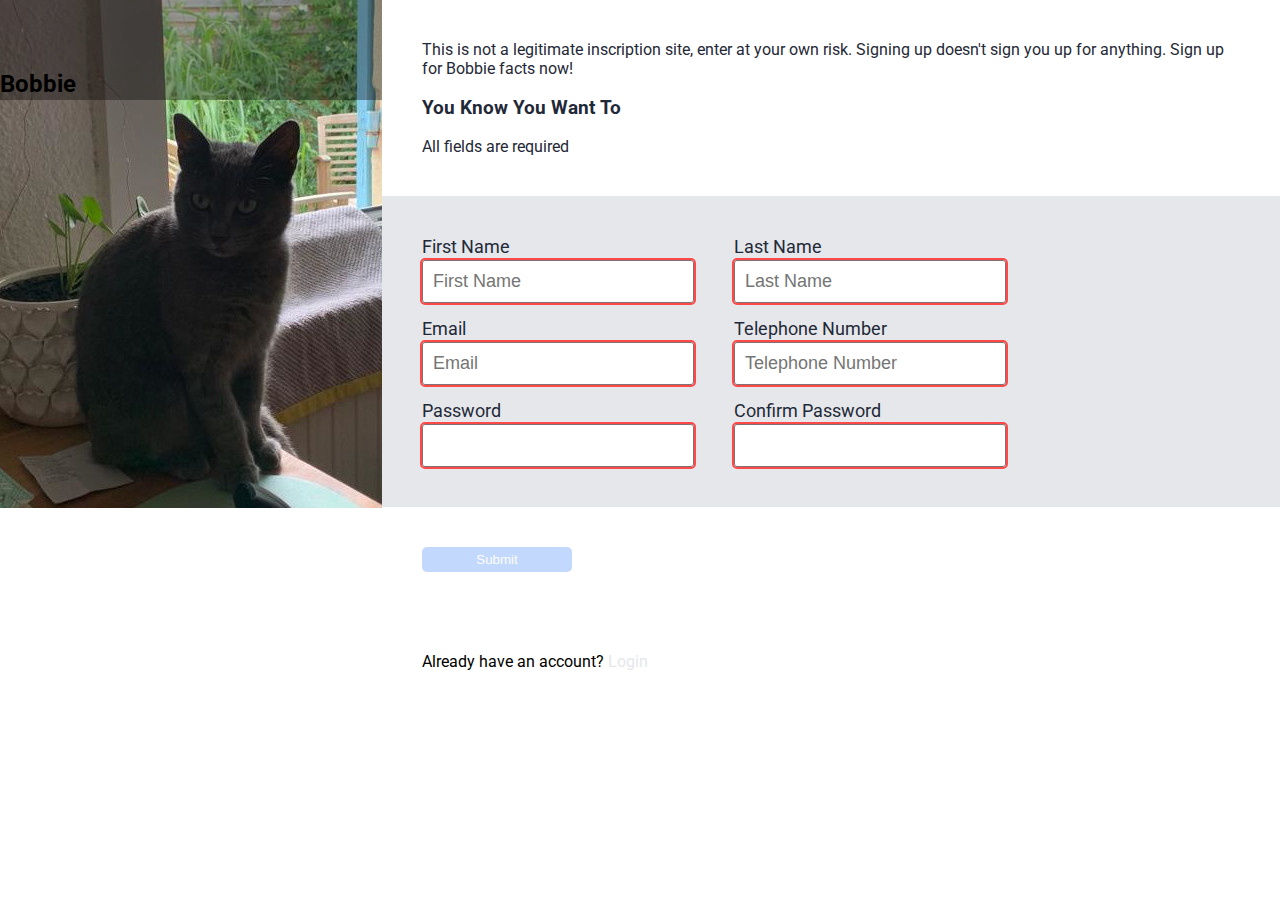
==== sign-up-form.html @ bd4c4c30 "Add styles and validation" ====
<!DOCTYPE html>
<html lang="en">

<head>
    <meta charset="UTF-8">
    <meta http-equiv="X-UA-Compatible" content="IE=edge">
    <meta name="viewport" content="width=device-width, initial-scale=1.0">
    <link rel="stylesheet" href="style.css">
    <link href='https://fonts.googleapis.com/css?family=Roboto' rel='stylesheet'>
    <title>Bobbie</title>
</head>
<div class="page-container">
    <div class="img-container">
        <div class="img-banner"></div>
        <h2 class="headline">Bobbie</h2>
        <img src="images/bob-main.JPG" alt="Bobbie">
    </div>
    <form>
        <div class="form-container">
            <div class="form-headline">
                <p class="form-caption">This is not a legitimate inscription site, enter at your own risk.  Signing up doesn't sign you up for anything.  Sign up for Bobbie facts now!</p>
                <h3 class="title">You Know You Want To</h3>
                <p class="req">All fields are required</p>
            </div>
            <div class="names">
                <div class="name">
                    <div class="fname">
                        <label for="name">First Name</label>
                        <input type="text" id="name" placeholder="First Name" required>
                    </div>
                    <div class="email">
                        <label for="email">Email</label>
                        <input type="email" id="email" placeholder="Email" required>
                    </div>
                    <div class="pass">
                        <label for="pwd">Password</label>
                        <input type="password" id="pwd" required>
                    </div>
                </div>
                <div class="name">
                    <div class="lname">
                        <label for="surname">Last Name</label>
                        <input type="text" id="surname" placeholder="Last Name" required>
                    </div>
                    <div class="telnumb">
                        <label for="tel">Telephone Number</label>
                        <input type="tel" id="tel" placeholder="Telephone Number" required>
                    </div>
                    <div class="pass2">
                        <label for="pwd2">Confirm Password</label>
                        <input type="password" id="pwd2" required>
                    </div>
                </div>
            </div>
            <div class="btn-container">
            <button type="submit" class="submit">Submit</button>
            </div>
        </div>
        <footer class="login">
            Already have an account?<a href="#" class="login"> Login</a>
        </footer>
    </form>


</div>

<body>

</body>

</html>
---- style.css ----
body {
    font-family: 'Roboto';
    margin: 0;
}

.header { 
    display: flex;
    justify-content: space-around;
    align-items: center;
    background-color: #1F2937;
    color: white;
}

.header>img {
    height: 75px;
    width: auto;
}

a {
    text-decoration: none;
    color: #E5E7EB
}

.right-links {
    display: flex;
    gap: 16px;
}

.intro {
    display: flex;
    justify-content: space-around;
    background-color: #1F2937;
    height: 500px;
    align-items: center;
}

.hero-title {
    font-size: 48px;
    font-weight: 800;
    color: #F9FAF8;
}

button {
    background-color: #3882F6;
    border: none;
    color: #F9FAF8;
    padding: 5px 16px;
    border-radius: 5px;
    transition: 0.3s;
}

button:hover {
    background-color: #1F2937;
}

.intro > img {
    height: 250px;
    width: auto;
    border-radius: 5px;
}

.left-intro {
    display: flex;
    flex-direction: column;
    justify-content: space-evenly;
    width: 33%;
    height: 220px;
}

h1 {
    margin: 0;
}

p {
    margin: 0;
}

.text {
    color: #E5E7EB;
}

.cards {
    display: flex;
    justify-content: center;
    align-items: center;
    gap: 18px;
    color:#1F2937;
}



.card> img {
    border: 2px solid #3882F6;
    border-radius: 5px;
    height: 300px;
    width: auto;
}

.card-text {
    text-align: center;
}

.card-title {
    text-align: center;
    vertical-align: center;
    color: #1F2937;
    font-size: 36px;
    font-weight: 800;
    margin-bottom: 18px;
}

.card-section {
    display: flex;
    flex-direction: column;
    padding-top: 24px;
    padding-bottom: 48px;
    background-color: #F9FAF8;
}

.quote {
    display: flex;
    flex-direction: column;
    justify-content: center;
    align-items: center;
    font-size: 32px;
    font-style: italic;
    background-color: #E5E7EB;
    color: #1F2937;
    height: 200px;
}

.mike {
    font-weight: bold;
    font-size: 24px;
}

.wayne {
    font-weight: bold;
    font-size: 18px;
}

.quote > .wayne, .mike {
    align-self: flex-end;
    margin-right: 25%;
}

.bottom {
    height: 250px;
    display: flex;
    background-color: #F9FAF8;
    justify-content: center;
    align-items: center;
}

.container {
    display: flex;
    width: 66%;
    height: 75px;
    justify-content: space-around;
    align-items: center;
    background-color: #3882F6;
    color:#F9FAF8;
    border-radius: 5px;
}

.bottom-right > button {
    border: #F9FAF8 solid 1px;
    border-radius: 5px;
}

.allez {
    font-size: 18px;
    font-weight: bold;
}

.button-desc {
    font-size: 12px;
}

.footer {
    display: flex;
    height: 70px;
    background-color: #1F2937;
    color: #E5E7EB;
    justify-content: center;
    align-items: center;
    font-size: 12px;
}

.img-banner {
    position: absolute;
    height: 100px;
    width: 382px;
    background-color: black;
    opacity: .35;
}

img-container {
    width: 382px;
}

.headline {
    position: absolute;
    background-color: transparent;
    width: 382px;
    top: 50px;
}

.page-container {
    display: flex;
    justify-content: flex-start;
}

.name {
    display: flex;
    flex-direction: column;
    gap: 15PX;
}

.names {
    display: flex;
    background-color: #E5E7EB;
    padding: 40px;
    gap: 40px;
    font-size: 18px;
}

.name > div {
    display: flex;
    flex-direction: column;
    gap: 3px;
}

input {
    width: 250px;
    padding: 10px;
    border-radius: 3px;
    border: 1px solid rgb(128, 114, 114);
    font-size: 18px;
}

.form-container {
    display: flex;
    flex-direction: column;
    
    color: #1F2937;
    
}

.submit {
    width: 150px;
    align-items: center;
}

.form-headline, .btn-container, footer {
    padding: 40px;
}

form {
    width: auto;
}

input:focus {
    outline: 1px solid #3882F6;
}

input:valid {
    outline: 1px solid rgb(0, 175, 0);
}

input:invalid {
    outline: 2px solid rgb(255, 73, 73);
}

form:invalid button {
    opacity: 0.3;
    pointer-events: none;
  }
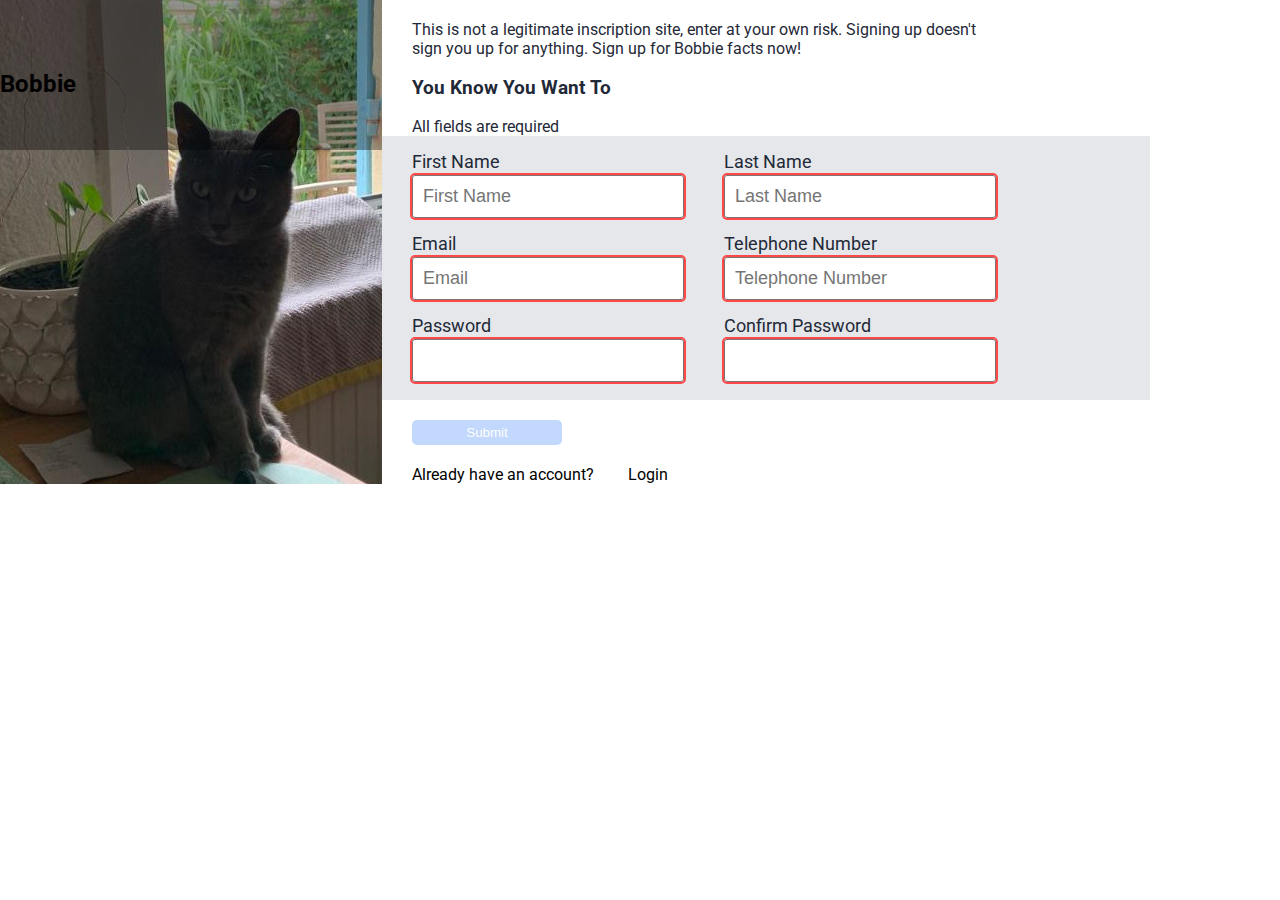
==== commit b0055b3d: "add layout and styles. add validation via js" ====
--- a/sign-up-form.html
+++ b/sign-up-form.html
@@ -6,19 +6,22 @@
     <meta http-equiv="X-UA-Compatible" content="IE=edge">
     <meta name="viewport" content="width=device-width, initial-scale=1.0">
     <link rel="stylesheet" href="style.css">
+    <link rel="script" href="script.js">
     <link href='https://fonts.googleapis.com/css?family=Roboto' rel='stylesheet'>
     <title>Bobbie</title>
 </head>
+<body>
 <div class="page-container">
     <div class="img-container">
-        <div class="img-banner"></div>
+        <div class="img-banner">bobbihfghfhf</div>
         <h2 class="headline">Bobbie</h2>
-        <img src="images/bob-main.JPG" alt="Bobbie">
+        <!--<img class="bobbie" src="images/bob-main.JPG" alt="Bobbie">-->
     </div>
-    <form>
+    <form action="#">
         <div class="form-container">
             <div class="form-headline">
-                <p class="form-caption">This is not a legitimate inscription site, enter at your own risk.  Signing up doesn't sign you up for anything.  Sign up for Bobbie facts now!</p>
+                <p class="form-caption">This is not a legitimate inscription site, enter at your own risk. Signing up
+                    doesn't sign you up for anything. Sign up for Bobbie facts now!</p>
                 <h3 class="title">You Know You Want To</h3>
                 <p class="req">All fields are required</p>
             </div>
@@ -34,7 +37,8 @@
                     </div>
                     <div class="pass">
                         <label for="pwd">Password</label>
-                        <input type="password" id="pwd" required>
+                        <input type="password" name="pwd" id="pwd" required>
+                        <span class="error"></span>
                     </div>
                 </div>
                 <div class="name">
@@ -48,12 +52,12 @@
                     </div>
                     <div class="pass2">
                         <label for="pwd2">Confirm Password</label>
-                        <input type="password" id="pwd2" required>
+                        <input type="password" name "pwd2" id="pwd2" required>
                     </div>
                 </div>
             </div>
             <div class="btn-container">
-            <button type="submit" class="submit">Submit</button>
+                <button type="submit" class="submit">Submit</button>
             </div>
         </div>
         <footer class="login">
@@ -64,8 +68,8 @@
 
 </div>
 
-<body>
 
+<script src="script.js"></script>
 </body>
 
 </html>--- a/style.css
+++ b/style.css
@@ -187,28 +187,41 @@
     font-size: 12px;
 }
 
+.bobbie {
+    height: auto;
+    width:100%;
+}
 .img-banner {
-    position: absolute;
-    height: 100px;
-    width: 382px;
+    height: 150px;
+    width: auto;
     background-color: black;
     opacity: .35;
-}
-
-img-container {
+    
+}
+
+.img-container {
+    height: auto;
     width: 382px;
+    background-image: url('./images/bob-main.JPG');
+    background-position: center;
+    background-size: auto;
+    background-repeat: no-repeat;
 }
 
 .headline {
     position: absolute;
     background-color: transparent;
-    width: 382px;
     top: 50px;
 }
 
+.form-headline {
+    width: 75%;
+}
+
 .page-container {
     display: flex;
-    justify-content: flex-start;
+    
+    
 }
 
 .name {
@@ -220,7 +233,7 @@
 .names {
     display: flex;
     background-color: #E5E7EB;
-    padding: 40px;
+    padding: 15px 0 15px 30px;
     gap: 40px;
     font-size: 18px;
 }
@@ -242,7 +255,6 @@
 .form-container {
     display: flex;
     flex-direction: column;
-    
     color: #1F2937;
     
 }
@@ -252,12 +264,16 @@
     align-items: center;
 }
 
-.form-headline, .btn-container, footer {
-    padding: 40px;
+.form-headline, .btn-container, .login {
+    padding: 20px 0 0 30px;
+}
+
+.login {
+    color: black;
 }
 
 form {
-    width: auto;
+   width: 60vw;
 }
 
 input:focus {
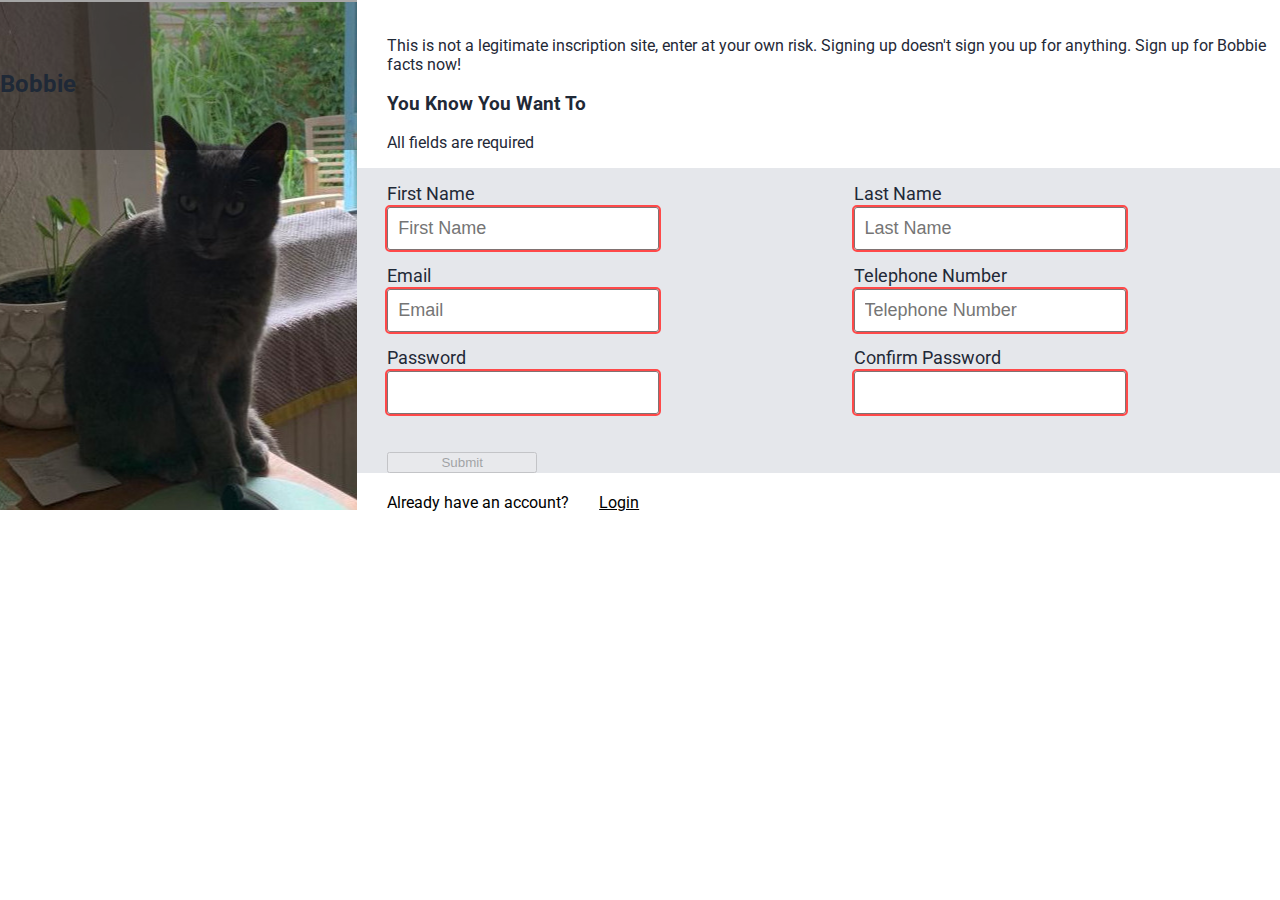
==== commit 27726582: "clean html for clearer layout" ====
--- a/sign-up-form.html
+++ b/sign-up-form.html
@@ -1,75 +1,101 @@
 <!DOCTYPE html>
 <html lang="en">
+  <head>
+    <meta charset="UTF-8" />
+    <meta http-equiv="X-UA-Compatible" content="IE=edge" />
+    <meta name="viewport" content="width=device-width, initial-scale=1.0" />
+    <link rel="stylesheet" href="style.css" />
+    <link rel="script" href="script.js" />
+    <link
+      href="https://fonts.googleapis.com/css?family=Roboto"
+      rel="stylesheet"
+    />
+    <title>Bobbie</title>
+  </head>
 
-<head>
-    <meta charset="UTF-8">
-    <meta http-equiv="X-UA-Compatible" content="IE=edge">
-    <meta name="viewport" content="width=device-width, initial-scale=1.0">
-    <link rel="stylesheet" href="style.css">
-    <link rel="script" href="script.js">
-    <link href='https://fonts.googleapis.com/css?family=Roboto' rel='stylesheet'>
-    <title>Bobbie</title>
-</head>
-<body>
-<div class="page-container">
-    <div class="img-container">
-        <div class="img-banner">bobbihfghfhf</div>
+  <body>
+    <div class="page-container">
+      <div class="img-container">
+        <div class="img-banner"></div>
         <h2 class="headline">Bobbie</h2>
-        <!--<img class="bobbie" src="images/bob-main.JPG" alt="Bobbie">-->
-    </div>
-    <form action="#">
-        <div class="form-container">
-            <div class="form-headline">
-                <p class="form-caption">This is not a legitimate inscription site, enter at your own risk. Signing up
-                    doesn't sign you up for anything. Sign up for Bobbie facts now!</p>
-                <h3 class="title">You Know You Want To</h3>
-                <p class="req">All fields are required</p>
-            </div>
-            <div class="names">
+      </div>
+      <div class="right">
+        <div class="form-headline">
+          <p class="form-caption">
+            This is not a legitimate inscription site, enter at your own risk.
+            Signing up doesn't sign you up for anything. Sign up for Bobbie
+            facts now!
+          </p>
+          <h3 class="title">You Know You Want To</h3>
+          <p class="req">All fields are required</p>
+        </div>
+        <div class="form-background">
+          <form action="#">
+            <div class="form-container">
+              <div class="names">
                 <div class="name">
-                    <div class="fname">
-                        <label for="name">First Name</label>
-                        <input type="text" id="name" placeholder="First Name" required>
-                    </div>
-                    <div class="email">
-                        <label for="email">Email</label>
-                        <input type="email" id="email" placeholder="Email" required>
-                    </div>
-                    <div class="pass">
-                        <label for="pwd">Password</label>
-                        <input type="password" name="pwd" id="pwd" required>
-                        <span class="error"></span>
-                    </div>
+                  <div class="fname">
+                    <label for="name">First Name</label>
+                    <input
+                      type="text"
+                      id="name"
+                      placeholder="First Name"
+                      required
+                    />
+                  </div>
+                  <div class="email">
+                    <label for="email">Email</label>
+                    <input
+                      type="email"
+                      id="email"
+                      placeholder="Email"
+                      required
+                    />
+                  </div>
+                  <div class="pass">
+                    <label for="pwd">Password</label>
+                    <input type="password" name="pwd" id="pwd" required />
+                    <span class="error"></span>
+                  </div>
                 </div>
                 <div class="name">
-                    <div class="lname">
-                        <label for="surname">Last Name</label>
-                        <input type="text" id="surname" placeholder="Last Name" required>
-                    </div>
-                    <div class="telnumb">
-                        <label for="tel">Telephone Number</label>
-                        <input type="tel" id="tel" placeholder="Telephone Number" required>
-                    </div>
-                    <div class="pass2">
-                        <label for="pwd2">Confirm Password</label>
-                        <input type="password" name "pwd2" id="pwd2" required>
-                    </div>
+                  <div class="lname">
+                    <label for="surname">Last Name</label>
+                    <input
+                      type="text"
+                      id="surname"
+                      placeholder="Last Name"
+                      required
+                    />
+                  </div>
+                  <div class="telnumb">
+                    <label for="tel">Telephone Number</label>
+                    <input
+                      type="tel"
+                      id="tel"
+                      placeholder="Telephone Number"
+                      required
+                    />
+                  </div>
+                  <div class="pass2">
+                    <label for="pwd2">Confirm Password</label>
+                    <input type="password" name "pwd2" id="pwd2" required>
+                  </div>
                 </div>
+              </div>
             </div>
             <div class="btn-container">
-                <button type="submit" class="submit">Submit</button>
+              <button type="submit" class="submit">Submit</button>
             </div>
+          </form>
         </div>
+
         <footer class="login">
-            Already have an account?<a href="#" class="login"> Login</a>
+          Already have an account?<a href="#" class="login">Login</a>
         </footer>
-    </form>
+      </div>
+    </div>
 
-
-</div>
-
-
-<script src="script.js"></script>
-</body>
-
-</html>+    <script src="script.js"></script>
+  </body>
+</html>
--- a/style.css
+++ b/style.css
@@ -1,294 +1,126 @@
 body {
-    font-family: 'Roboto';
-    margin: 0;
-}
-
-.header { 
-    display: flex;
-    justify-content: space-around;
-    align-items: center;
-    background-color: #1F2937;
-    color: white;
-}
-
-.header>img {
-    height: 75px;
-    width: auto;
-}
-
-a {
-    text-decoration: none;
-    color: #E5E7EB
-}
-
-.right-links {
-    display: flex;
-    gap: 16px;
-}
-
-.intro {
-    display: flex;
-    justify-content: space-around;
-    background-color: #1F2937;
-    height: 500px;
-    align-items: center;
-}
-
-.hero-title {
-    font-size: 48px;
-    font-weight: 800;
-    color: #F9FAF8;
-}
-
-button {
-    background-color: #3882F6;
-    border: none;
-    color: #F9FAF8;
-    padding: 5px 16px;
-    border-radius: 5px;
-    transition: 0.3s;
-}
-
-button:hover {
-    background-color: #1F2937;
-}
-
-.intro > img {
-    height: 250px;
-    width: auto;
-    border-radius: 5px;
-}
-
-.left-intro {
-    display: flex;
-    flex-direction: column;
-    justify-content: space-evenly;
-    width: 33%;
-    height: 220px;
-}
-
-h1 {
-    margin: 0;
-}
-
-p {
-    margin: 0;
-}
-
-.text {
-    color: #E5E7EB;
-}
-
-.cards {
-    display: flex;
-    justify-content: center;
-    align-items: center;
-    gap: 18px;
-    color:#1F2937;
-}
-
-
-
-.card> img {
-    border: 2px solid #3882F6;
-    border-radius: 5px;
-    height: 300px;
-    width: auto;
-}
-
-.card-text {
-    text-align: center;
-}
-
-.card-title {
-    text-align: center;
-    vertical-align: center;
-    color: #1F2937;
-    font-size: 36px;
-    font-weight: 800;
-    margin-bottom: 18px;
-}
-
-.card-section {
-    display: flex;
-    flex-direction: column;
-    padding-top: 24px;
-    padding-bottom: 48px;
-    background-color: #F9FAF8;
-}
-
-.quote {
-    display: flex;
-    flex-direction: column;
-    justify-content: center;
-    align-items: center;
-    font-size: 32px;
-    font-style: italic;
-    background-color: #E5E7EB;
-    color: #1F2937;
-    height: 200px;
-}
-
-.mike {
-    font-weight: bold;
-    font-size: 24px;
-}
-
-.wayne {
-    font-weight: bold;
-    font-size: 18px;
-}
-
-.quote > .wayne, .mike {
-    align-self: flex-end;
-    margin-right: 25%;
-}
-
-.bottom {
-    height: 250px;
-    display: flex;
-    background-color: #F9FAF8;
-    justify-content: center;
-    align-items: center;
-}
-
-.container {
-    display: flex;
-    width: 66%;
-    height: 75px;
-    justify-content: space-around;
-    align-items: center;
-    background-color: #3882F6;
-    color:#F9FAF8;
-    border-radius: 5px;
-}
-
-.bottom-right > button {
-    border: #F9FAF8 solid 1px;
-    border-radius: 5px;
-}
-
-.allez {
-    font-size: 18px;
-    font-weight: bold;
-}
-
-.button-desc {
-    font-size: 12px;
+  font-family: "Roboto";
+  margin: 0;
+  color: #1f2937;
 }
 
 .footer {
-    display: flex;
-    height: 70px;
-    background-color: #1F2937;
-    color: #E5E7EB;
-    justify-content: center;
-    align-items: center;
-    font-size: 12px;
+  display: flex;
+  height: 70px;
+  background-color: #1f2937;
+  color: #e5e7eb;
+  justify-content: center;
+  align-items: center;
+  font-size: 12px;
 }
 
 .bobbie {
-    height: auto;
-    width:100%;
+  height: auto;
+  width: 100%;
 }
 .img-banner {
-    height: 150px;
-    width: auto;
-    background-color: black;
-    opacity: .35;
-    
+  height: 150px;
+  width: auto;
+  background-color: black;
+  opacity: 0.35;
 }
 
 .img-container {
-    height: auto;
-    width: 382px;
-    background-image: url('./images/bob-main.JPG');
-    background-position: center;
-    background-size: auto;
-    background-repeat: no-repeat;
+  height: auto;
+  width: 382px;
+  background-image: url("./images/bob-main.JPG");
+  background-position: center;
+  background-size: auto;
+  background-repeat: no-repeat;
 }
 
 .headline {
-    position: absolute;
-    background-color: transparent;
-    top: 50px;
+  position: absolute;
+  background-color: transparent;
+  top: 50px;
 }
 
-.form-headline {
-    width: 75%;
+form {
+  background: transparent;
 }
 
 .page-container {
-    display: flex;
-    
-    
+  display: flex;
+}
+
+.right {
+  display: flex;
+  flex-direction: column;
 }
 
 .name {
-    display: flex;
-    flex-direction: column;
-    gap: 15PX;
+  display: flex;
+  flex-direction: column;
+  gap: 15px;
+  width: 100%;
+}
+
+.page-container {
+  width: auto;
 }
 
 .names {
-    display: flex;
-    background-color: #E5E7EB;
-    padding: 15px 0 15px 30px;
-    gap: 40px;
-    font-size: 18px;
+  display: flex;
+  padding: 15px 0 15px 30px;
+  gap: 40px;
+  font-size: 18px;
+}
+
+.form-background {
+  width: 100%;
+  background-color: #e5e7eb;
 }
 
 .name > div {
-    display: flex;
-    flex-direction: column;
-    gap: 3px;
+  display: flex;
+  flex-direction: column;
+  gap: 3px;
 }
 
 input {
-    width: 250px;
-    padding: 10px;
-    border-radius: 3px;
-    border: 1px solid rgb(128, 114, 114);
-    font-size: 18px;
+  width: 250px;
+  padding: 10px;
+  border-radius: 3px;
+  border: 1px solid rgb(128, 114, 114);
+  font-size: 18px;
 }
 
 .form-container {
-    display: flex;
-    flex-direction: column;
-    color: #1F2937;
-    
 }
 
 .submit {
-    width: 150px;
-    align-items: center;
+  width: 150px;
+  align-items: center;
 }
 
-.form-headline, .btn-container, .login {
-    padding: 20px 0 0 30px;
+.form-headline,
+.btn-container,
+.login {
+  padding: 20px 0 0 30px;
 }
 
 .login {
-    color: black;
-}
-
-form {
-   width: 60vw;
+  color: black;
 }
 
 input:focus {
-    outline: 1px solid #3882F6;
+  outline: 1px solid #3882f6;
 }
 
 input:valid {
-    outline: 1px solid rgb(0, 175, 0);
+  outline: 1px solid rgb(0, 175, 0);
 }
 
 input:invalid {
-    outline: 2px solid rgb(255, 73, 73);
+  outline: 2px solid rgb(255, 73, 73);
 }
 
 form:invalid button {
-    opacity: 0.3;
-    pointer-events: none;
-  }+  opacity: 0.3;
+  pointer-events: none;
+}
